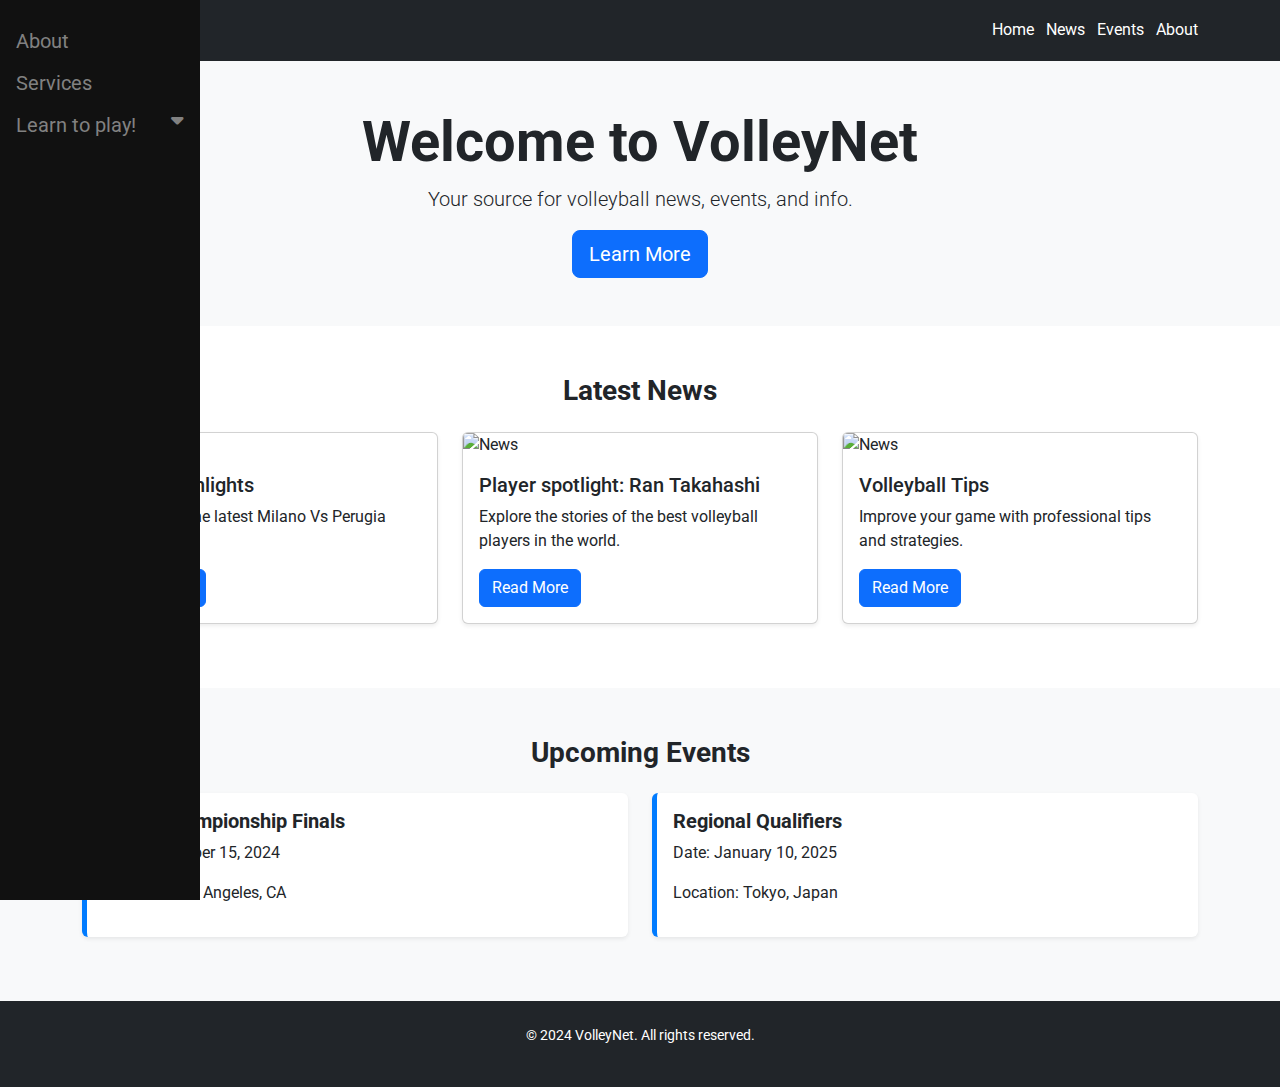
==== index.html @ 8ed010ac "Add files via upload" ====
<!DOCTYPE html>
<html lang="fi">
<head>
    <meta charset="UTF-8">
    <meta name="viewport" content="width=device-width, initial-scale=1.0">
    <title>VolleyNet</title>

    <link href="https://cdn.jsdelivr.net/npm/bootstrap@5.3.3/dist/css/bootstrap.min.css" rel="stylesheet">
    <link href="https://fonts.googleapis.com/css2?family=Roboto:wght@400;500;700&display=swap" rel="stylesheet">

    <link href="https://cdnjs.cloudflare.com/ajax/libs/font-awesome/6.0.0-beta3/css/all.min.css" rel="stylesheet">
    <link rel="stylesheet" href="styles.css">
</head>
<body>
    <div class="sidenav">
        <a href="about.html">About</a>
        <a href="services.html">Services</a>
        <button class="dropdown-btn">Learn to play! 
          <i class="fa fa-caret-down"></i>
        </button>
        <div class="dropdown-container">
          <a href="Whyplay.html">Why play volleyball?</a>
          <a href="rules.html">Rules</a>
          <a href="starting.html">Where to start?</a>
        </div>
      </div>
      
      <script>
      var dropdown = document.getElementsByClassName("dropdown-btn");
      var i;
      
      for (i = 0; i < dropdown.length; i++) {
        dropdown[i].addEventListener("click", function() {
          this.classList.toggle("active");
          var dropdownContent = this.nextElementSibling;
          if (dropdownContent.style.display === "block") {
            dropdownContent.style.display = "none";
          } else {
            dropdownContent.style.display = "block";
          }
        });
      }
      </script>

    
    <header class="bg-dark text-white">
        <div class="container py-3 d-flex justify-content-between align-items-center">
            <h1 class="m-0 fs-4">VolleyNet</h1>
            <nav class="d-none d-md-block">
                <ul class="list-inline mb-0">
                    <li class="list-inline-item"><a href="#" class="text-white text-decoration-none">Home</a></li>
                    <li class="list-inline-item"><a href="#news" class="text-white text-decoration-none">News</a></li>
                    <li class="list-inline-item"><a href="#events" class="text-white text-decoration-none">Events</a></li>
                    <li class="list-inline-item"><a href="about.html" class="text-white text-decoration-none">About</a></li>
                </ul>
            </nav>
            <button class="btn btn-outline-light btn-sm d-md-none" data-bs-toggle="offcanvas" data-bs-target="#offcanvasMenu" aria-controls="offcanvasMenu">
                <i class="fas fa-bars"></i>
            </button>
        </div>
    </header>

    <div class="offcanvas offcanvas-start bg-dark text-white" tabindex="-1" id="offcanvasMenu" aria-labelledby="offcanvasMenuLabel">
        <div class="offcanvas-header">
            <h5 id="offcanvasMenuLabel" class="fw-bold">Menu</h5>
            <button type="button" class="btn-close btn-close-white" data-bs-dismiss="offcanvas" aria-label="Close"></button>
        </div>
        <div class="offcanvas-body">
            <ul class="nav flex-column">
                <li class="nav-item"><a class="nav-link text-white" href="#">Home</a></li>
                <li class="nav-item"><a class="nav-link text-white" href="#news">News</a></li>
                <li class="nav-item"><a class="nav-link text-white" href="#events">Events</a></li>
                <li class="nav-item"><a class="nav-link text-white" href="#about">About</a></li>
            </ul>
        </div>
    </div>


    <section class="hero bg-light text-dark text-center py-5" style="background-image: url('kuvat/court3.jpg'); background-size: cover; background-position: center;">
        <div class="container">
            <h2 class="display-4 fw-bold">Welcome to VolleyNet</h2>
            <p class="lead">Your source for volleyball news, events, and info.</p>
            <a href="about.html" class="btn btn-primary btn-lg">Learn More</a>
        </div>
    </section>

    <section id="news" class="py-5">
        <div class="container">
            <h3 class="text-center fw-bold mb-4">Latest News</h3>
            <div class="row">
                <div class="col-md-4 mb-3">
                    <div class="card shadow-sm">
                        <img src="kuvat/thumbnail.jpg" class="card-img-top" alt="News">
                        <div class="card-body">
                            <h5 class="card-title">Recent highlights</h5>
                            <p class="card-text">Catch up on the latest Milano Vs Perugia match.</p>
                            <a href="https://www.youtube.com/watch?v=tEihnv4bKVI" class="btn btn-primary">Watch Now</a>
                        </div>
                    </div>
                </div>
                <div class="col-md-4 mb-3">
                    <div class="card shadow-sm">
                        <img src="kuvat/takahashi.jpg" class="card-img-top" alt="News">
                        <div class="card-body">
                            <h5 class="card-title">Player spotlight: Ran Takahashi</h5>
                            <p class="card-text">Explore the stories of the best volleyball players in the world.</p>
                            <a href="spotlight.html" class="btn btn-primary">Read More</a>
                        </div>
                    </div>
                </div>
                <div class="col-md-4 mb-3">
                    <div class="card shadow-sm">
                        <img src="kuvat/block4.jpg" class="card-img-top" alt="News">
                        <div class="card-body">
                            <h5 class="card-title">Volleyball Tips</h5>
                            <p class="card-text">Improve your game with professional tips and strategies.</p>
                            <a href="tips.html" class="btn btn-primary">Read More</a>
                        </div>
                    </div>
                </div>
            </div>
        </div>
    </section>

    <section id="events" class="bg-light py-5">
        <div class="container">
            <h3 class="text-center fw-bold mb-4">Upcoming Events</h3>
            <div class="row">
                <div class="col-md-6 mb-3">
                    <div class="event-card p-3 bg-white shadow-sm rounded">
                        <h5 class="fw-bold">World Championship Finals</h5>
                        <p>Date: December 15, 2024</p>
                        <p>Location: Los Angeles, CA</p>
                    </div>
                </div>
                <div class="col-md-6 mb-3">
                    <div class="event-card p-3 bg-white shadow-sm rounded">
                        <h5 class="fw-bold">Regional Qualifiers</h5>
                        <p>Date: January 10, 2025</p>
                        <p>Location: Tokyo, Japan</p>
                    </div>
                </div>
            </div>
        </div>
    </section>

    <footer class="text-center py-4 bg-dark text-white">
        <p>© 2024 VolleyNet. All rights reserved.</p>
    </footer>

   
    <script src="https://cdn.jsdelivr.net/npm/bootstrap@5.3.3/dist/js/bootstrap.bundle.min.js"></script>
</body>
</html>
---- styles.css ----
body {
    font-family: 'Roboto', sans-serif;
}

.hero {
    color: white;
    background: linear-gradient(to bottom, rgba(0, 0, 0, 0.5), rgba(0, 0, 0, 0.5)), 
                url('https://via.placeholder.com/1920x600') no-repeat center center;
    background-size: cover;
}

.event-card {
    border-left: 5px solid #007bff;
}

footer {
    font-size: 0.9rem;
}
/* Fixed sidenav, full height */
.sidenav {
    height: 100%;
    width: 200px;
    position: fixed;
    z-index: 1;
    top: 0;
    left: 0;
    background-color: #111;
    overflow-x: hidden;
    padding-top: 20px;
  }
  
  /* Style the sidenav links and the dropdown button */
  .sidenav a, .dropdown-btn {
    padding: 6px 8px 6px 16px;
    text-decoration: none;
    font-size: 20px;
    color: #818181;
    display: block;
    border: none;
    background: none;
    width:100%;
    text-align: left;
    cursor: pointer;
    outline: none;
  }
  
  /* On mouse-over */
  .sidenav a:hover, .dropdown-btn:hover {
    color: #f1f1f1;
  }
  
  /* Main content */
  .main {
    margin-left: 200px; /* Same as the width of the sidenav */
    font-size: 20px; /* Increased text to enable scrolling */
    padding: 0px 10px;
  }
  
  /* Add an active class to the active dropdown button */
  .active {
    background-color: green;
    color: white;
  }
  
  /* Dropdown container (hidden by default). Optional: add a lighter background color and some left padding to change the design of the dropdown content */
  .dropdown-container {
    display: none;
    background-color: #262626;
    padding-left: 8px;
  }
  
  /* Optional: Style the caret down icon */
  .fa-caret-down {
    float: right;
    padding-right: 8px;
  }
/* Fixed sidenav, full height */
.sidenav {
    height: 100%;
    width: 200px;
    position: fixed;
    z-index: 1;
    top: 0;
    left: 0;
    background-color: #111;
    overflow-x: hidden;
    padding-top: 20px;
  }
  
  /* Style the sidenav links and the dropdown button */
  .sidenav a, .dropdown-btn {
    padding: 6px 8px 6px 16px;
    text-decoration: none;
    font-size: 20px;
    color: #818181;
    display: block;
    border: none;
    background: none;
    width: 100%;
    text-align: left;
    cursor: pointer;
    outline: none;
  }
  
  /* On mouse-over */
  .sidenav a:hover, .dropdown-btn:hover {
    color: #f1f1f1;
  }
  
  /* Main content */
  .main {
    margin-left: 200px; /* Same as the width of the sidenav */
    font-size: 20px; /* Increased text to enable scrolling */
    padding: 0px 10px;
  }
  
  /* Add an active class to the active dropdown button */
  .active {
    background-color: rgb(0, 109, 128);
    color: white;
  }
  
  /* Dropdown container (hidden by default). Optional: add a lighter background color and some left padding to change the design of the dropdown content */
  .dropdown-container {
    display: none;
    background-color: #262626;
    padding-left: 8px;
  }
  
  /* Optional: Style the caret down icon */
  .fa-caret-down {
    float: right;
    padding-right: 8px;
  }
  
  /* Some media queries for responsiveness */
  @media screen and (max-height: 450px) {
    .sidenav {padding-top: 15px;}
    .sidenav a {font-size: 18px;}
     }
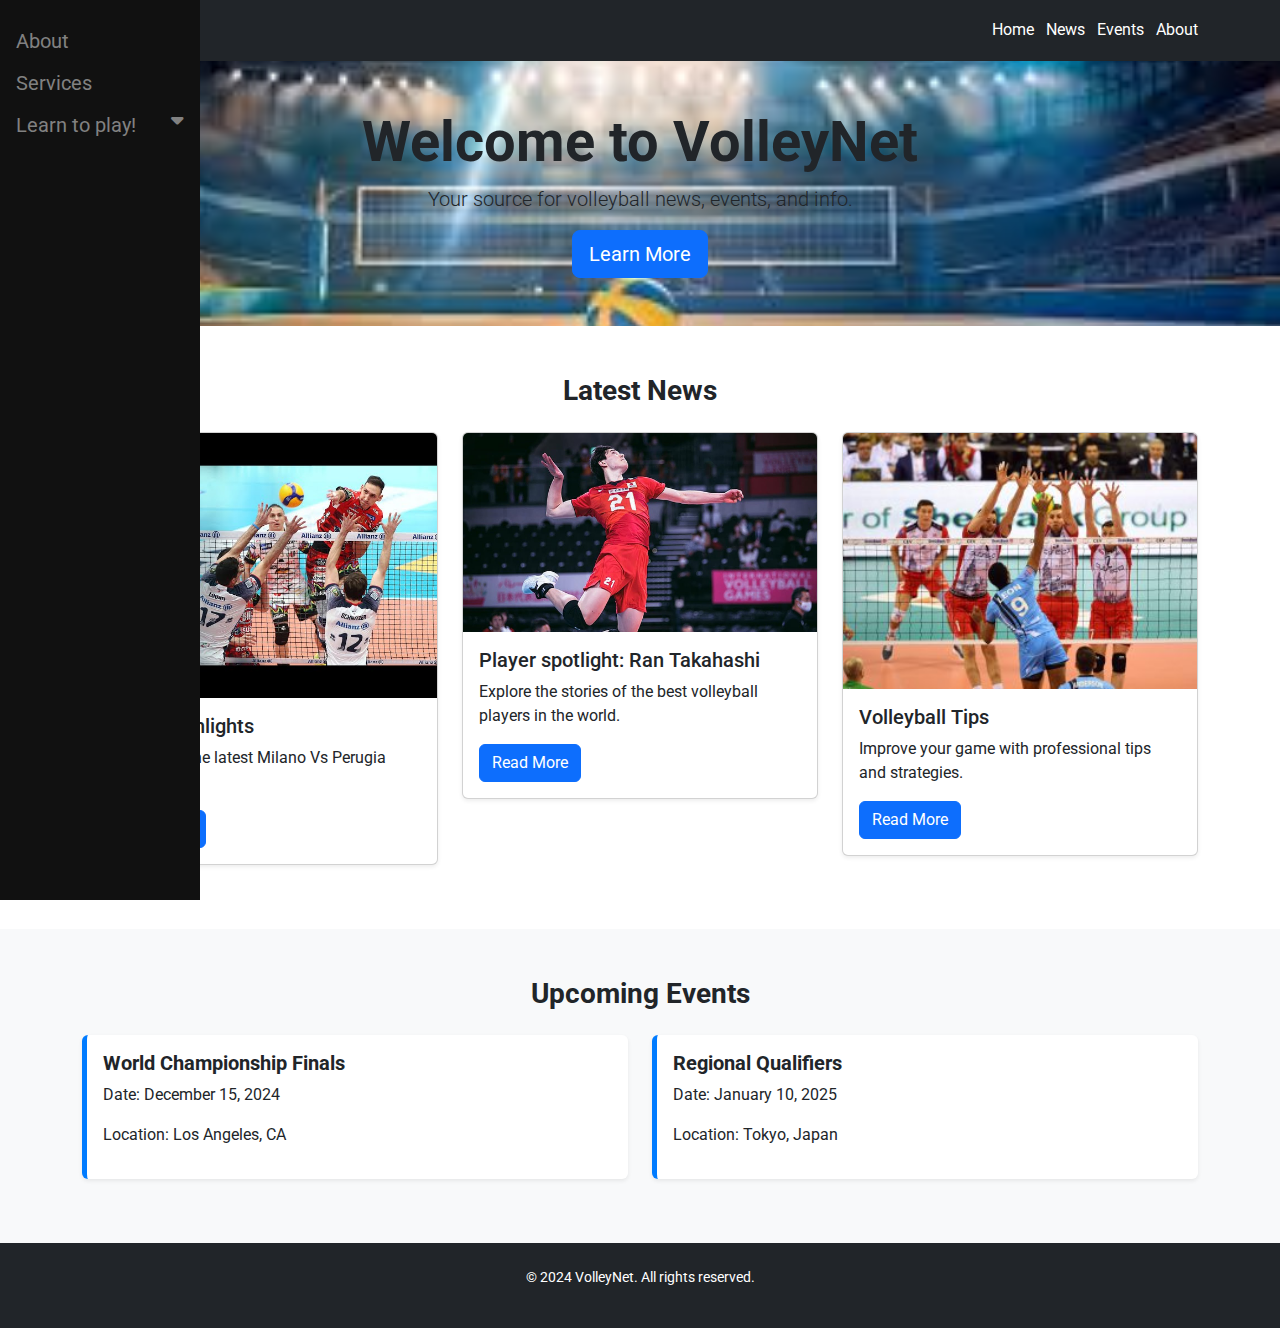
==== commit 4e093fda: "Update index.html" ====
--- a/index.html
+++ b/index.html
@@ -94,7 +94,7 @@
                         <div class="card-body">
                             <h5 class="card-title">Recent highlights</h5>
                             <p class="card-text">Catch up on the latest Milano Vs Perugia match.</p>
-                            <a href="https://www.youtube.com/watch?v=tEihnv4bKVI" class="btn btn-primary">Watch Now</a>
+                            <a href="https://www.youtube.com/watch?v=tEihnv4bKVI" target"=_blank" class="btn btn-primary">Watch Now</a>
                         </div>
                     </div>
                 </div>
